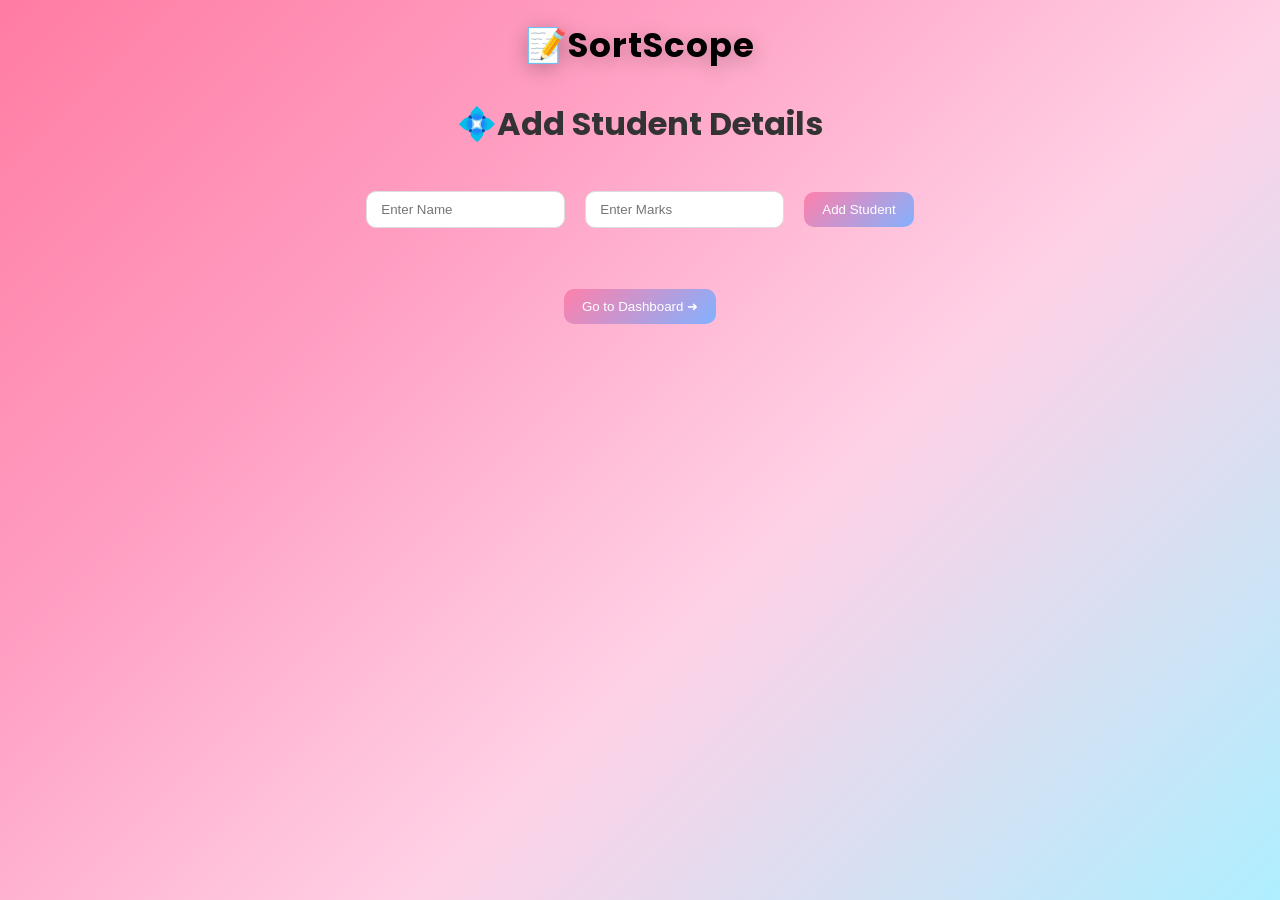
==== index.html @ 4348366b "Add files via upload" ====
<!DOCTYPE html>
<html>
<head>
  <title>Sortscope</title>
  <link rel="stylesheet" href="style.css">
  <h1 class="app-name">📝SortScope</h1>
</head>
<body>

<h1>💠Add Student Details</h1>

<div class="input-box">
  <input type="text" id="name" placeholder="Enter Name">
  <input type="number" id="marks" placeholder="Enter Marks">
  <button onclick="addStudent()">Add Student</button>
</div>

<br>

<button onclick="goToDashboard()">Go to Dashboard ➜</button>

<script src="script.js"></script>
</body>
</html>
---- style.css ----
@import url('https://fonts.googleapis.com/css2?family=Poppins:wght@300;400;600&display=swap');

/* RESET */
* {
  margin: 0;
  padding: 0;
  box-sizing: border-box;
}

/* BODY */
body {
  font-family: 'Poppins', sans-serif;
  min-height: 100vh;
  text-align: center;

  background: linear-gradient(
    135deg,
    #ff7ca3 0%,
    #ff9ec2 30%,
    #ffd1e6 60%,
    #aeefff 100%
  );

  display: flex;
  flex-direction: column;
  align-items: center;
  padding-top: 100px;
}

/* APP NAME */
.app-name {
  position: fixed;
  top: 20px;
  left: 50%;
  transform: translateX(-50%);

  font-size: 34px;
  font-weight: 700;
  letter-spacing: 1px;

  color: rgb(0, 0, 0);
  text-shadow: 0 4px 20px rgba(0,0,0,0.25);
}

/* MAIN HEADING */
h1 {
  margin-bottom: 15px;
  color: #333;
}

/* INPUT SECTION */
.input-box {
  margin: 20px;
}

.input-box input {
  padding: 10px 14px;
  margin: 8px;
  border-radius: 10px;
  border: 1px solid #ddd;
  outline: none;
  transition: 0.3s;
}

.input-box input:focus {
  border-color: #ff80ab;
  box-shadow: 0 0 10px rgba(255,128,171,0.4);
}

/* BUTTONS */
button {
  padding: 10px 18px;
  margin: 8px;
  border: none;
  border-radius: 10px;

  background: linear-gradient(135deg, #ff80ab, #82b1ff);
  color: white;
  font-weight: 500;

  cursor: pointer;
  transition: 0.3s;
}

button:hover {
  transform: scale(1.05);
  opacity: 0.9;
}

/* TIME BOX */
#time {
  margin: 20px auto;
  padding: 12px;
  width: 60%;

  background: rgba(255,255,255,0.9);
  border-radius: 12px;
  box-shadow: 0 6px 15px rgba(0,0,0,0.1);

  font-size: 14px;
}

/* TABLE */
table {
  margin: 20px auto;
  border-collapse: collapse;
  width: 65%;

  background: rgba(255,255,255,0.95);
  border-radius: 15px;
  overflow: hidden;

  box-shadow: 0 10px 25px rgba(0,0,0,0.15);
}

th {
  background: linear-gradient(135deg, #2c2c54, #40407a);
  color: white;
  padding: 12px;
}

td {
  padding: 10px;
  border-bottom: 1px solid #eee;
}

tr:hover {
  background: #ffe3ef;
}

/* RESPONSIVE */
@media (max-width: 768px) {
  table {
    width: 90%;
  }

  #time {
    width: 90%;
  }
}
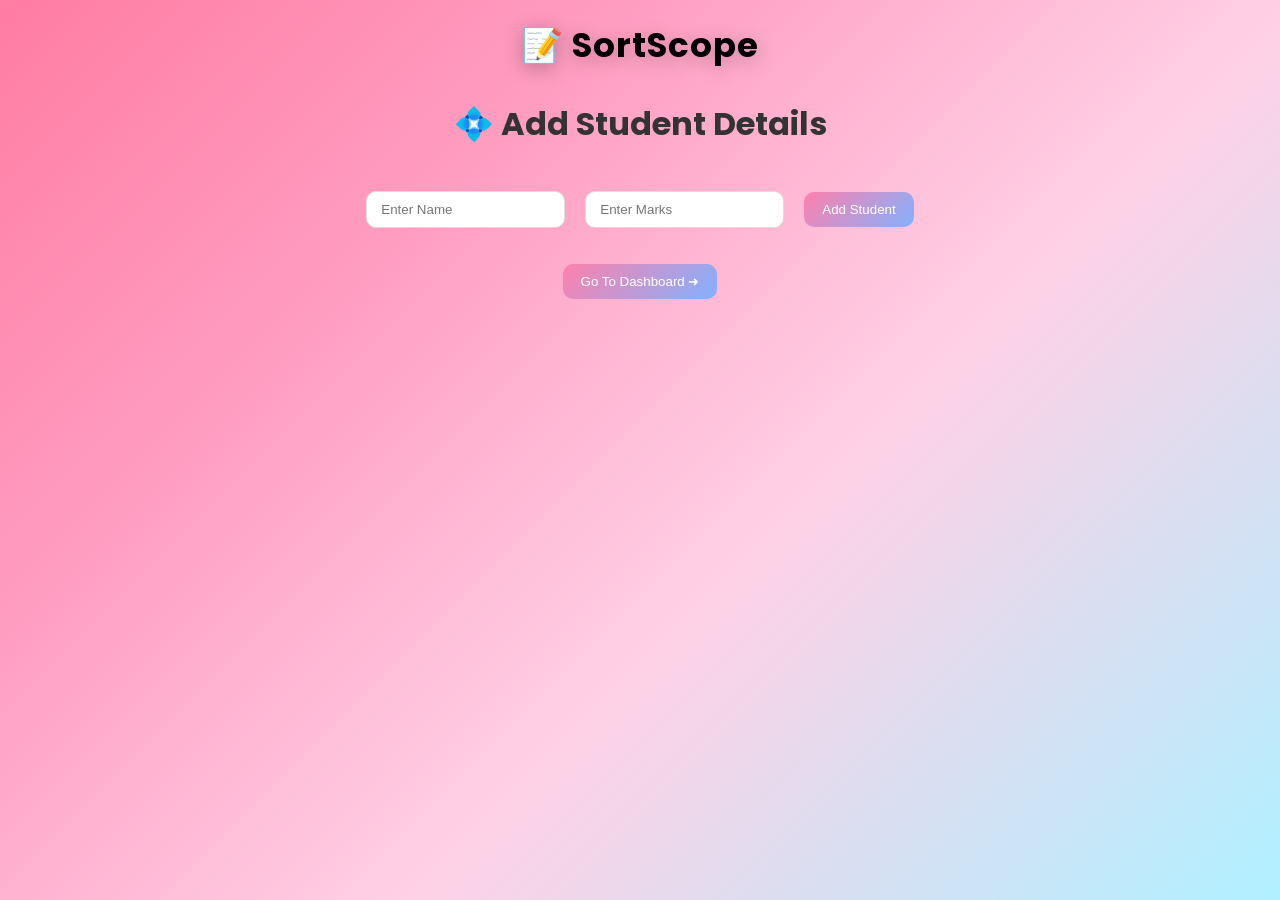
==== commit 95f7be7d: "Update index.html" ====
--- a/index.html
+++ b/index.html
@@ -1,24 +1,29 @@
 <!DOCTYPE html>
 <html>
 <head>
-  <title>Sortscope</title>
-  <link rel="stylesheet" href="style.css">
-  <h1 class="app-name">📝SortScope</h1>
+    <title>SortScope</title>
+    <link rel="stylesheet" href="style.css">
 </head>
 <body>
 
-<h1>💠Add Student Details</h1>
+<h1 class="app-name">📝 SortScope</h1>
+
+<h1>💠 Add Student Details</h1>
 
 <div class="input-box">
-  <input type="text" id="name" placeholder="Enter Name">
-  <input type="number" id="marks" placeholder="Enter Marks">
-  <button onclick="addStudent()">Add Student</button>
+    <input type="text" id="name" placeholder="Enter Name">
+    <input type="number" id="marks" placeholder="Enter Marks">
+
+    <button onclick="addStudent()">
+        Add Student
+    </button>
 </div>
 
-<br>
-
-<button onclick="goToDashboard()">Go to Dashboard ➜</button>
+<button onclick="goToDashboard()">
+    Go To Dashboard ➜
+</button>
 
 <script src="script.js"></script>
+
 </body>
-</html>+</html>
